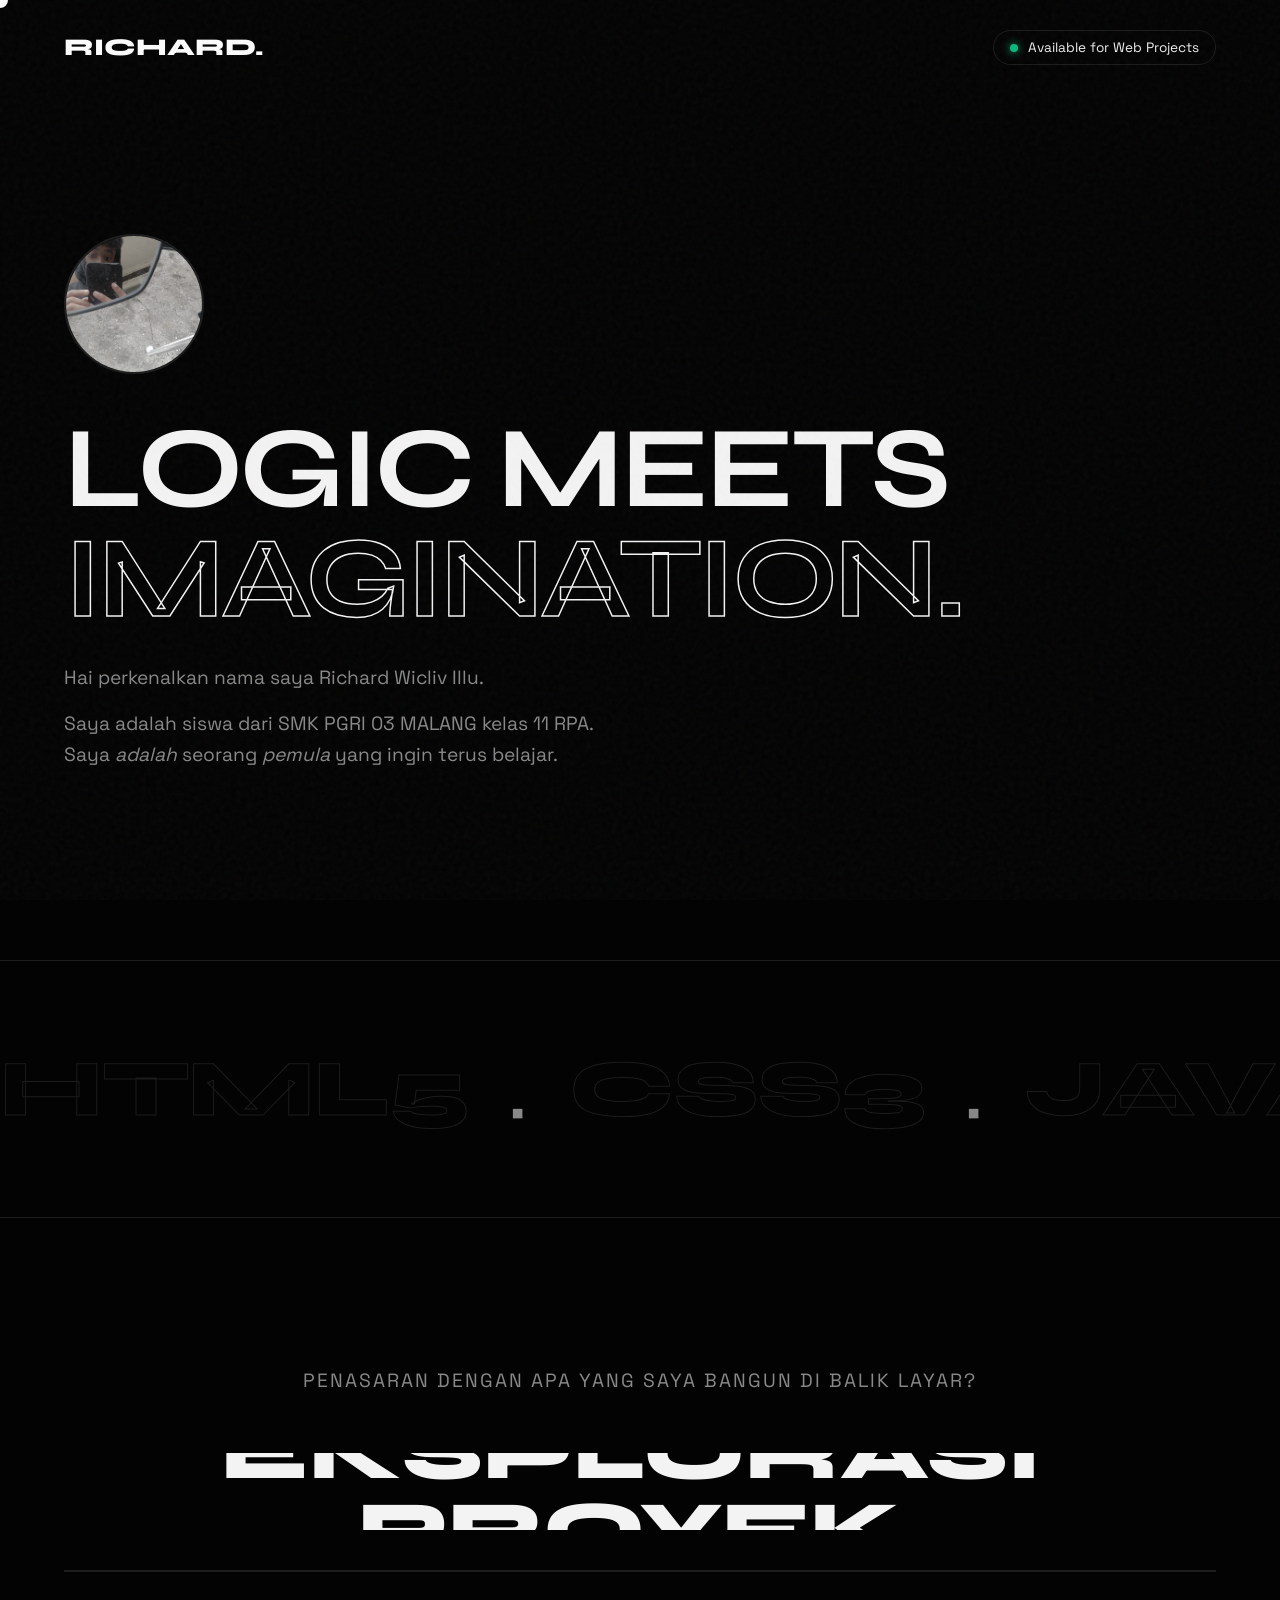
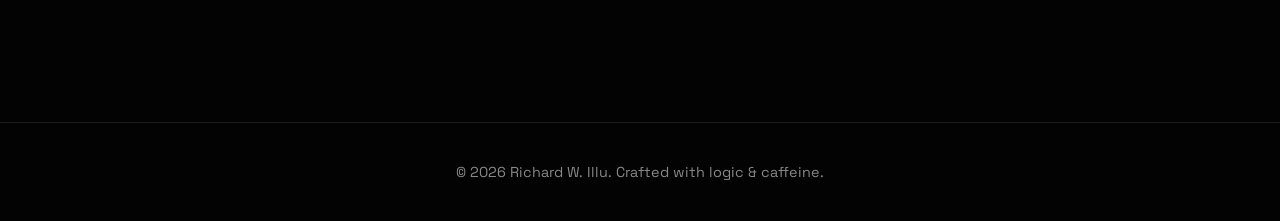
==== index.html @ 49ae00ad "first commit" ====
<!DOCTYPE html>
<html lang="id">
<head>
    <meta charset="UTF-8">
    <meta name="viewport" content="width=device-width, initial-scale=1.0">
    <title>Richard W. Illu | Creative Developer</title>
    
    <!-- Modern Fonts: Syne untuk Heading, Space Grotesk untuk Text UI -->
    <link rel="preconnect" href="https://fonts.googleapis.com">
    <link rel="preconnect" href="https://fonts.gstatic.com" crossorigin>
    <link href="https://fonts.googleapis.com/css2?family=Space+Grotesk:wght@400;500;600&family=Syne:wght@600;700;800&display=swap" rel="stylesheet">
    
    <!-- Phosphor Icons -->
    <script src="https://unpkg.com/@phosphor-icons/web"></script>
    
    <!-- GSAP for Insanely Smooth Animations -->
    <script src="https://cdnjs.cloudflare.com/ajax/libs/gsap/3.12.2/gsap.min.js"></script>
    <script src="https://cdnjs.cloudflare.com/ajax/libs/gsap/3.12.2/ScrollTrigger.min.js"></script>
    
    <link rel="stylesheet" href="style.css">
</head>
<body>
    
    <!-- Custom Blend Cursor -->
    <div class="cursor"></div>
    <div class="noise-overlay"></div>

    <nav class="navbar reveal-on-load">
        <a href="#" class="logo">RICHARD.</a>
        <div class="nav-status">
            <span class="status-dot"></span> Available for Web Projects
        </div>
    </nav>

    <!-- Hero Section -->
    <section class="hero">
        <div class="hero-wrapper">
            
            <!-- Tempat Foto Profil Interaktif -->
            <div class="profile-container reveal-on-load" data-speed="0.05">
                <div class="profile-glow"></div>
                <!-- GANTI LINK GAMBAR DI BAWAH INI DENGAN FOTO ASLIMU -->
                <img src="icatz.jpg" alt="Richard W. Illu" class="profile-img">
            </div>

            <h1 class="hero-title">
                <div class="line-wrap"><div class="line">LOGIC MEETS</div></div>
                <div class="line-wrap"><div class="line text-outline">IMAGINATION.</div></div>
            </h1>
            
            <div class="hero-bottom reveal-on-load">
                <div class="bio-text">
                    <p>Hai perkenalkan nama saya Richard Wicliv Illu.</p>
                    <p>Saya adalah siswa dari SMK PGRI 03 MALANG kelas 11 RPA.<br>Saya <i>adalah </i> seorang<i> pemula</i> yang ingin terus belajar.</p>
                </div>
            </div>
        </div>
    </section>

    <!-- Marquee Skills -->
    <div class="marquee-section reveal-up">
        <div class="marquee">
            <div class="marquee-inner">
                <span>HTML5</span><span class="dot">•</span>
                <span>CSS3</span><span class="dot">•</span>
                <span>JAVASCRIPT</span><span class="dot">•</span>
                <span>JAVA</span><span class="dot">•</span>
                <span>PHP</span><span class="dot">•</span>
                <span>LARAVEL</span><span class="dot">•</span>
                <span>MYSQL</span><span class="dot">•</span>
                <span>NODE.JS</span><span class="dot">•</span>
                
                <!-- Duplikasi Teks -->
                <span>HTML5</span><span class="dot">•</span>
                <span>CSS3</span><span class="dot">•</span>
                <span>JAVASCRIPT</span><span class="dot">•</span>
                <span>JAVA</span><span class="dot">•</span>
                <span>PHP</span><span class="dot">•</span>
                <span>LARAVEL</span><span class="dot">•</span>
                <span>MYSQL</span><span class="dot">•</span>
                <span>NODE.JS</span><span class="dot">•</span>
            </div>
        </div>
    </div>

    <!-- Giant Interactive GitHub CTA -->
    <section id="projects" class="github-cta-section reveal-up">
        <p class="cta-subtitle">Penasaran dengan apa yang saya bangun di balik layar?</p>
        
        <!-- Hover pada elemen ini akan memicu kursor besar dan gambar melayang -->
        <a href="https://github.com/richardillu942-del" target="_blank" class="giant-cta hover-reveal-trigger" data-img="https://placehold.co/800x500/111827/00f3ff?text=GitHub+Repository">
            <div class="cta-text-wrap">
                <span class="cta-text main-text">EKSPLORASI PROYEK</span>
                <span class="cta-text hover-text">BUKA GITHUB SAYA</span>
            </div>
            <i class="ph ph-arrow-up-right cta-icon"></i>
        </a>
    </section>

    <!-- Floating Image Element -->
    <div class="hover-image-reveal">
        <img src="" alt="Project Preview">
    </div>

    <footer>
        <div class="footer-content">
            <p>&copy; 2026 Richard W. Illu. Crafted with logic & caffeine.</p>
        </div>
    </footer>

    <script src="script.js"></script>
</body>
</html>
---- style.css ----
:root {
    --bg-dark: #030303;
    --text-main: #f3f3f3;
    --text-muted: #888888;
    --border-color: rgba(255, 255, 255, 0.1);
    --accent: #00f3ff;
    
    --font-heading: 'Syne', sans-serif;
    --font-ui: 'Space Grotesk', sans-serif;
}

* { margin: 0; padding: 0; box-sizing: border-box; }

body {
    background-color: var(--bg-dark);
    color: var(--text-main);
    font-family: var(--font-ui);
    overflow-x: hidden;
    cursor: none; 
}

.noise-overlay {
    position: fixed; top: 0; left: 0; width: 100vw; height: 100vh;
    pointer-events: none; z-index: 9998; opacity: 0.04;
    background-image: url("data:image/svg+xml,%3Csvg viewBox='0 0 200 200' xmlns='http://www.w3.org/2000/svg'%3E%3Cfilter id='noiseFilter'%3E%3CfeTurbulence type='fractalNoise' baseFrequency='0.85' numOctaves='3' stitchTiles='stitch'/%3E%3C/filter%3E%3Crect width='100%25' height='100%25' filter='url(%23noiseFilter)'/%3E%3C/svg%3E");
}

.cursor {
    position: fixed; top: 0; left: 0; width: 16px; height: 16px;
    background-color: white; border-radius: 50%; pointer-events: none;
    z-index: 9999; mix-blend-mode: difference;
    transform: translate(-50%, -50%);
    transition: width 0.4s cubic-bezier(0.16, 1, 0.3, 1), height 0.4s cubic-bezier(0.16, 1, 0.3, 1);
}

.cursor.hover-active { width: 80px; height: 80px; background-color: rgba(255, 255, 255, 1); }

.navbar {
    position: fixed; top: 0; width: 100%; display: flex; justify-content: space-between; align-items: center;
    padding: 30px 5%; z-index: 100; mix-blend-mode: difference;
}

.logo { font-family: var(--font-heading); font-size: 1.5rem; font-weight: 800; text-decoration: none; color: white; }

.nav-status {
    display: flex; align-items: center; gap: 10px; font-size: 0.85rem;
    padding: 8px 16px; border: 1px solid var(--border-color); border-radius: 50px;
}
.status-dot { width: 8px; height: 8px; background-color: #10b981; border-radius: 50%; box-shadow: 0 0 10px #10b981; animation: blink 2s infinite; }
@keyframes blink { 0%, 100% { opacity: 1; } 50% { opacity: 0.4; } }

.hero { min-height: 100vh; display: flex; flex-direction: column; justify-content: center; padding: 120px 5% 0; position: relative; }

.profile-container {
    width: 140px; height: 140px; margin-bottom: 40px; border-radius: 50%; position: relative;
    will-change: transform;
}

.profile-img { width: 100%; height: 100%; object-fit: cover; border-radius: 50%; position: relative; z-index: 2; border: 2px solid var(--border-color); filter: grayscale(50%); transition: filter 0.5s ease; }
.profile-container:hover .profile-img { filter: grayscale(0%); }

.profile-glow {
    position: absolute; top: 50%; left: 50%; width: 100%; height: 100%;
    transform: translate(-50%, -50%); background: radial-gradient(circle, rgba(0, 243, 255, 0.4) 0%, transparent 70%);
    z-index: 1; filter: blur(20px); opacity: 0; transition: opacity 0.5s ease;
}
.profile-container:hover .profile-glow { opacity: 1; }

.line-wrap { overflow: hidden; }
.hero-title { font-family: var(--font-heading); font-size: clamp(3.5rem, 9vw, 9rem); line-height: 0.95; letter-spacing: -0.03em; margin-bottom: 30px; }
.text-outline { color: transparent; -webkit-text-stroke: 1.5px var(--text-main); }

.hero-bottom { display: flex; color: var(--text-muted); font-size: 1.2rem; max-width: 700px; line-height: 1.6; }
.bio-text p { margin-bottom: 15px; }

.marquee-section { padding: 80px 0; border-top: 1px solid var(--border-color); border-bottom: 1px solid var(--border-color); margin-top: 60px; }
.marquee { width: 100vw; overflow: hidden; white-space: nowrap; }
.marquee-inner { display: inline-block; animation: marquee-scroll 25s linear infinite; }
.marquee-inner span { font-family: var(--font-heading); font-size: 5rem; font-weight: 800; color: transparent; -webkit-text-stroke: 1px var(--border-color); transition: 0.3s; }
.marquee-inner .dot { -webkit-text-stroke: 0; color: var(--text-muted); margin: 0 40px; font-size: 2rem; vertical-align: middle; }
.marquee-inner span:hover { color: var(--accent); -webkit-text-stroke: 1px var(--accent); }

@keyframes marquee-scroll { 0% { transform: translateX(0); } 100% { transform: translateX(-50%); } }
.github-cta-section { padding: 150px 5%; display: flex; flex-direction: column; align-items: center; justify-content: center; text-align: center; }
.cta-subtitle { font-family: var(--font-ui); color: var(--text-muted); font-size: 1.2rem; margin-bottom: 20px; text-transform: uppercase; letter-spacing: 2px; }

.giant-cta {
    display: flex; align-items: center; justify-content: center; gap: 20px;
    text-decoration: none; color: var(--text-main); width: 100%; border-bottom: 2px solid var(--border-color);
    padding: 40px 0; transition: border-color 0.4s; overflow: hidden;
}

.cta-text-wrap { position: relative; height: clamp(3rem, 6vw, 6rem); overflow: hidden; display: flex; align-items: center; }
.cta-text { font-family: var(--font-heading); font-size: clamp(3rem, 6vw, 6rem); font-weight: 800; line-height: 1; transition: transform 0.6s cubic-bezier(0.16, 1, 0.3, 1); }

.hover-text { position: absolute; left: 0; top: 100%; color: var(--accent); }

.giant-cta:hover { border-color: var(--accent); }
.giant-cta:hover .main-text { transform: translateY(-100%); }
.giant-cta:hover .hover-text { transform: translateY(-100%); }

.cta-icon { font-size: clamp(3rem, 6vw, 6rem); transition: transform 0.6s cubic-bezier(0.16, 1, 0.3, 1), color 0.4s; }
.giant-cta:hover .cta-icon { transform: rotate(45deg); color: var(--accent); }

.hover-image-reveal {
    position: fixed; top: 0; left: 0; width: 450px; height: 300px; pointer-events: none;
    z-index: 10; opacity: 0; transform: translate(-50%, -50%) scale(0.5) rotate(-5deg);
    border-radius: 16px; overflow: hidden; will-change: transform, opacity;
}
.hover-image-reveal img { width: 100%; height: 100%; object-fit: cover; }

footer { padding: 40px 5%; text-align: center; border-top: 1px solid var(--border-color); font-size: 0.9rem; color: var(--text-muted); }

@media (max-width: 768px) {
    .hero-title { font-size: 3rem; }
    .giant-cta { flex-direction: column; gap: 10px; }
    .cursor, .hover-image-reveal, .noise-overlay { display: none; }
    body { cursor: auto; }
}
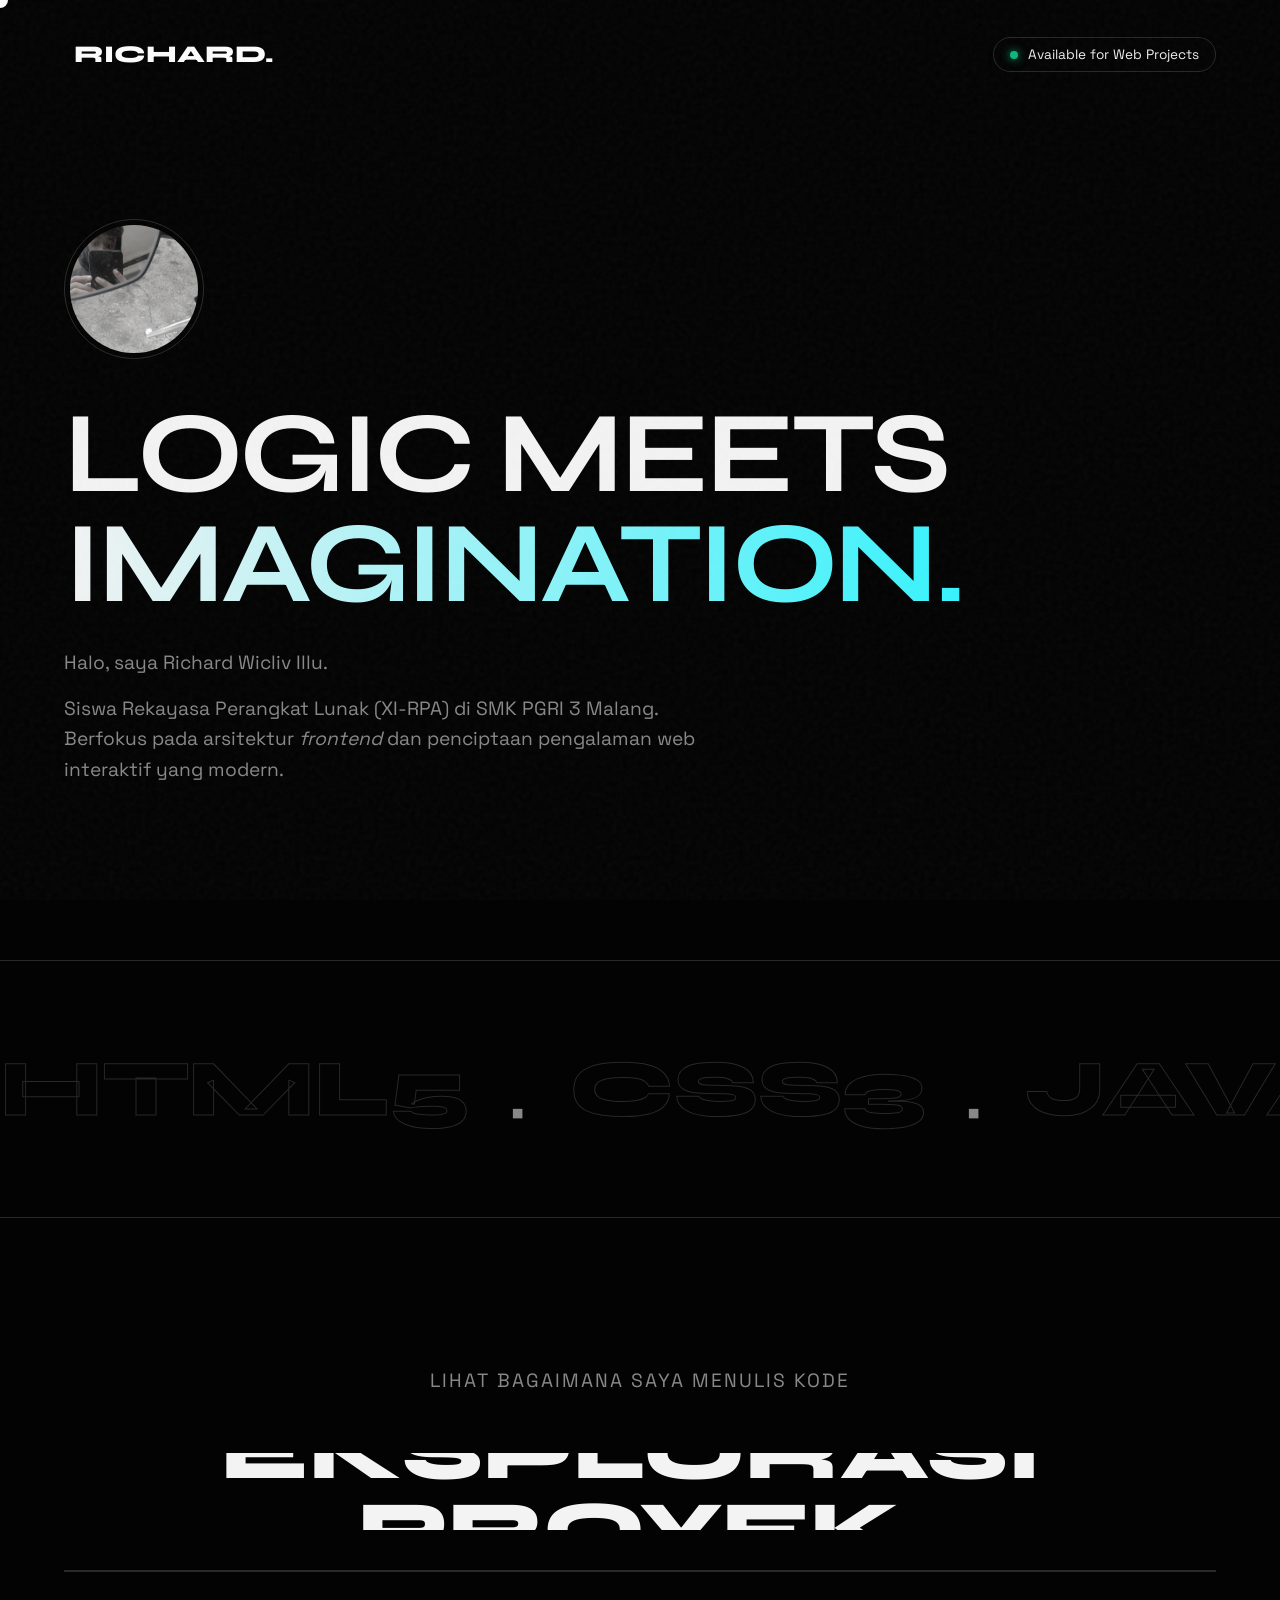
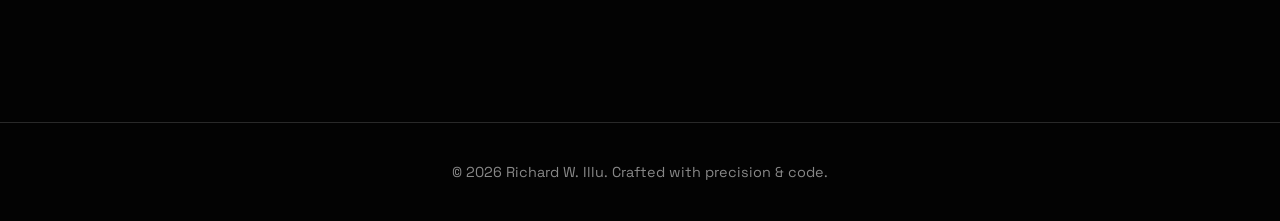
==== commit eadd36bf: "Update" ====
--- a/index.html
+++ b/index.html
@@ -3,17 +3,13 @@
 <head>
     <meta charset="UTF-8">
     <meta name="viewport" content="width=device-width, initial-scale=1.0">
-    <title>Richard W. Illu | Creative Developer</title>
+    <title>Richard W. Illu | Creative Frontend Developer</title>
     
-    <!-- Modern Fonts: Syne untuk Heading, Space Grotesk untuk Text UI -->
     <link rel="preconnect" href="https://fonts.googleapis.com">
     <link rel="preconnect" href="https://fonts.gstatic.com" crossorigin>
     <link href="https://fonts.googleapis.com/css2?family=Space+Grotesk:wght@400;500;600&family=Syne:wght@600;700;800&display=swap" rel="stylesheet">
     
-    <!-- Phosphor Icons -->
     <script src="https://unpkg.com/@phosphor-icons/web"></script>
-    
-    <!-- GSAP for Insanely Smooth Animations -->
     <script src="https://cdnjs.cloudflare.com/ajax/libs/gsap/3.12.2/gsap.min.js"></script>
     <script src="https://cdnjs.cloudflare.com/ajax/libs/gsap/3.12.2/ScrollTrigger.min.js"></script>
     
@@ -21,43 +17,38 @@
 </head>
 <body>
     
-    <!-- Custom Blend Cursor -->
     <div class="cursor"></div>
     <div class="noise-overlay"></div>
 
     <nav class="navbar reveal-on-load">
-        <a href="#" class="logo">RICHARD.</a>
-        <div class="nav-status">
+        <a href="#" class="logo magnetic">RICHARD.</a>
+        <div class="nav-status magnetic">
             <span class="status-dot"></span> Available for Web Projects
         </div>
     </nav>
 
-    <!-- Hero Section -->
     <section class="hero">
         <div class="hero-wrapper">
             
-            <!-- Tempat Foto Profil Interaktif -->
             <div class="profile-container reveal-on-load" data-speed="0.05">
                 <div class="profile-glow"></div>
-                <!-- GANTI LINK GAMBAR DI BAWAH INI DENGAN FOTO ASLIMU -->
                 <img src="icatz.jpg" alt="Richard W. Illu" class="profile-img">
             </div>
 
             <h1 class="hero-title">
                 <div class="line-wrap"><div class="line">LOGIC MEETS</div></div>
-                <div class="line-wrap"><div class="line text-outline">IMAGINATION.</div></div>
+                <div class="line-wrap"><div class="line text-gradient">IMAGINATION.</div></div>
             </h1>
             
             <div class="hero-bottom reveal-on-load">
                 <div class="bio-text">
-                    <p>Hai perkenalkan nama saya Richard Wicliv Illu.</p>
-                    <p>Saya adalah siswa dari SMK PGRI 03 MALANG kelas 11 RPA.<br>Saya <i>adalah </i> seorang<i> pemula</i> yang ingin terus belajar.</p>
+                    <p>Halo, saya Richard Wicliv Illu.</p>
+                    <p>Siswa Rekayasa Perangkat Lunak (XI-RPA) di SMK PGRI 3 Malang.<br>Berfokus pada arsitektur <i>frontend</i> dan penciptaan pengalaman web interaktif yang modern.</p>
                 </div>
             </div>
         </div>
     </section>
 
-    <!-- Marquee Skills -->
     <div class="marquee-section reveal-up">
         <div class="marquee">
             <div class="marquee-inner">
@@ -67,27 +58,22 @@
                 <span>JAVA</span><span class="dot">•</span>
                 <span>PHP</span><span class="dot">•</span>
                 <span>LARAVEL</span><span class="dot">•</span>
-                <span>MYSQL</span><span class="dot">•</span>
-                <span>NODE.JS</span><span class="dot">•</span>
+                <span>GSAP</span><span class="dot">•</span>
                 
-                <!-- Duplikasi Teks -->
                 <span>HTML5</span><span class="dot">•</span>
                 <span>CSS3</span><span class="dot">•</span>
                 <span>JAVASCRIPT</span><span class="dot">•</span>
                 <span>JAVA</span><span class="dot">•</span>
                 <span>PHP</span><span class="dot">•</span>
                 <span>LARAVEL</span><span class="dot">•</span>
-                <span>MYSQL</span><span class="dot">•</span>
-                <span>NODE.JS</span><span class="dot">•</span>
+                <span>GSAP</span><span class="dot">•</span>
             </div>
         </div>
     </div>
 
-    <!-- Giant Interactive GitHub CTA -->
     <section id="projects" class="github-cta-section reveal-up">
-        <p class="cta-subtitle">Penasaran dengan apa yang saya bangun di balik layar?</p>
+        <p class="cta-subtitle">Lihat bagaimana saya menulis kode</p>
         
-        <!-- Hover pada elemen ini akan memicu kursor besar dan gambar melayang -->
         <a href="https://github.com/richardillu942-del" target="_blank" class="giant-cta hover-reveal-trigger" data-img="https://placehold.co/800x500/111827/00f3ff?text=GitHub+Repository">
             <div class="cta-text-wrap">
                 <span class="cta-text main-text">EKSPLORASI PROYEK</span>
@@ -97,14 +83,13 @@
         </a>
     </section>
 
-    <!-- Floating Image Element -->
     <div class="hover-image-reveal">
         <img src="" alt="Project Preview">
     </div>
 
     <footer>
         <div class="footer-content">
-            <p>&copy; 2026 Richard W. Illu. Crafted with logic & caffeine.</p>
+            <p>&copy; 2026 Richard W. Illu. Crafted with precision & code.</p>
         </div>
     </footer>
 
--- a/style.css
+++ b/style.css
@@ -2,9 +2,8 @@
     --bg-dark: #030303;
     --text-main: #f3f3f3;
     --text-muted: #888888;
-    --border-color: rgba(255, 255, 255, 0.1);
+    --border-color: rgba(255, 255, 255, 0.15);
     --accent: #00f3ff;
-    
     --font-heading: 'Syne', sans-serif;
     --font-ui: 'Space Grotesk', sans-serif;
 }
@@ -40,7 +39,8 @@
     padding: 30px 5%; z-index: 100; mix-blend-mode: difference;
 }
 
-.logo { font-family: var(--font-heading); font-size: 1.5rem; font-weight: 800; text-decoration: none; color: white; }
+.logo { font-family: var(--font-heading); font-size: 1.5rem; font-weight: 800; text-decoration: none; color: white; display: inline-block;}
+.magnetic { display: inline-block; padding: 10px; }
 
 .nav-status {
     display: flex; align-items: center; gap: 10px; font-size: 0.85rem;
@@ -53,22 +53,25 @@
 
 .profile-container {
     width: 140px; height: 140px; margin-bottom: 40px; border-radius: 50%; position: relative;
-    will-change: transform;
+    will-change: transform; border: 1px solid var(--border-color); padding: 5px;
 }
 
-.profile-img { width: 100%; height: 100%; object-fit: cover; border-radius: 50%; position: relative; z-index: 2; border: 2px solid var(--border-color); filter: grayscale(50%); transition: filter 0.5s ease; }
+.profile-img { width: 100%; height: 100%; object-fit: cover; border-radius: 50%; position: relative; z-index: 2; filter: grayscale(80%); transition: filter 0.5s ease; }
 .profile-container:hover .profile-img { filter: grayscale(0%); }
 
 .profile-glow {
     position: absolute; top: 50%; left: 50%; width: 100%; height: 100%;
     transform: translate(-50%, -50%); background: radial-gradient(circle, rgba(0, 243, 255, 0.4) 0%, transparent 70%);
-    z-index: 1; filter: blur(20px); opacity: 0; transition: opacity 0.5s ease;
+    z-index: 1; filter: blur(25px); opacity: 0; transition: opacity 0.5s ease;
 }
 .profile-container:hover .profile-glow { opacity: 1; }
 
 .line-wrap { overflow: hidden; }
 .hero-title { font-family: var(--font-heading); font-size: clamp(3.5rem, 9vw, 9rem); line-height: 0.95; letter-spacing: -0.03em; margin-bottom: 30px; }
-.text-outline { color: transparent; -webkit-text-stroke: 1.5px var(--text-main); }
+.text-gradient { 
+    background: linear-gradient(90deg, var(--text-main) 0%, var(--accent) 100%);
+    -webkit-background-clip: text; -webkit-text-fill-color: transparent;
+}
 
 .hero-bottom { display: flex; color: var(--text-muted); font-size: 1.2rem; max-width: 700px; line-height: 1.6; }
 .bio-text p { margin-bottom: 15px; }
@@ -78,9 +81,10 @@
 .marquee-inner { display: inline-block; animation: marquee-scroll 25s linear infinite; }
 .marquee-inner span { font-family: var(--font-heading); font-size: 5rem; font-weight: 800; color: transparent; -webkit-text-stroke: 1px var(--border-color); transition: 0.3s; }
 .marquee-inner .dot { -webkit-text-stroke: 0; color: var(--text-muted); margin: 0 40px; font-size: 2rem; vertical-align: middle; }
-.marquee-inner span:hover { color: var(--accent); -webkit-text-stroke: 1px var(--accent); }
+.marquee-inner span:hover { color: var(--accent); -webkit-text-stroke: 1px var(--accent); text-shadow: 0 0 20px rgba(0,243,255,0.4); }
 
 @keyframes marquee-scroll { 0% { transform: translateX(0); } 100% { transform: translateX(-50%); } }
+
 .github-cta-section { padding: 150px 5%; display: flex; flex-direction: column; align-items: center; justify-content: center; text-align: center; }
 .cta-subtitle { font-family: var(--font-ui); color: var(--text-muted); font-size: 1.2rem; margin-bottom: 20px; text-transform: uppercase; letter-spacing: 2px; }
 
@@ -94,7 +98,6 @@
 .cta-text { font-family: var(--font-heading); font-size: clamp(3rem, 6vw, 6rem); font-weight: 800; line-height: 1; transition: transform 0.6s cubic-bezier(0.16, 1, 0.3, 1); }
 
 .hover-text { position: absolute; left: 0; top: 100%; color: var(--accent); }
-
 .giant-cta:hover { border-color: var(--accent); }
 .giant-cta:hover .main-text { transform: translateY(-100%); }
 .giant-cta:hover .hover-text { transform: translateY(-100%); }
@@ -106,6 +109,7 @@
     position: fixed; top: 0; left: 0; width: 450px; height: 300px; pointer-events: none;
     z-index: 10; opacity: 0; transform: translate(-50%, -50%) scale(0.5) rotate(-5deg);
     border-radius: 16px; overflow: hidden; will-change: transform, opacity;
+    border: 1px solid rgba(255,255,255,0.2); box-shadow: 0 20px 40px rgba(0,0,0,0.5);
 }
 .hover-image-reveal img { width: 100%; height: 100%; object-fit: cover; }
 
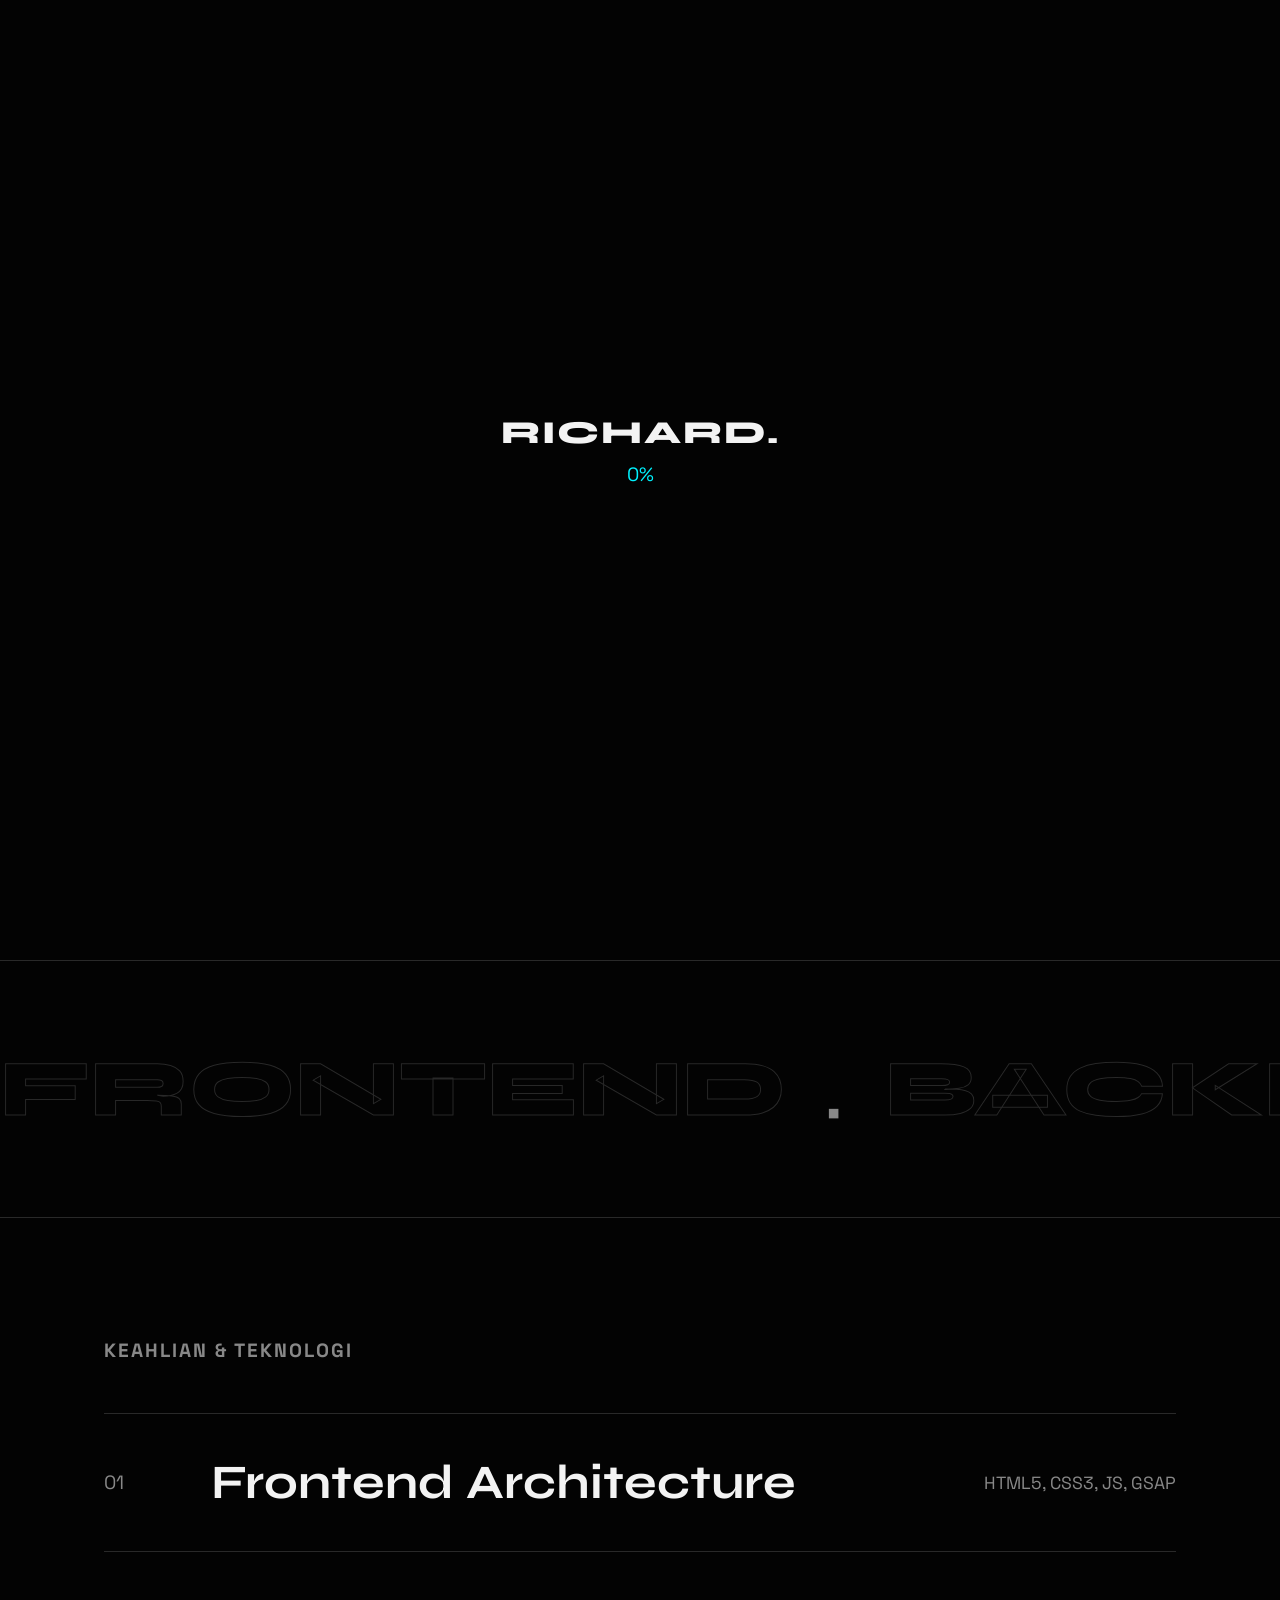
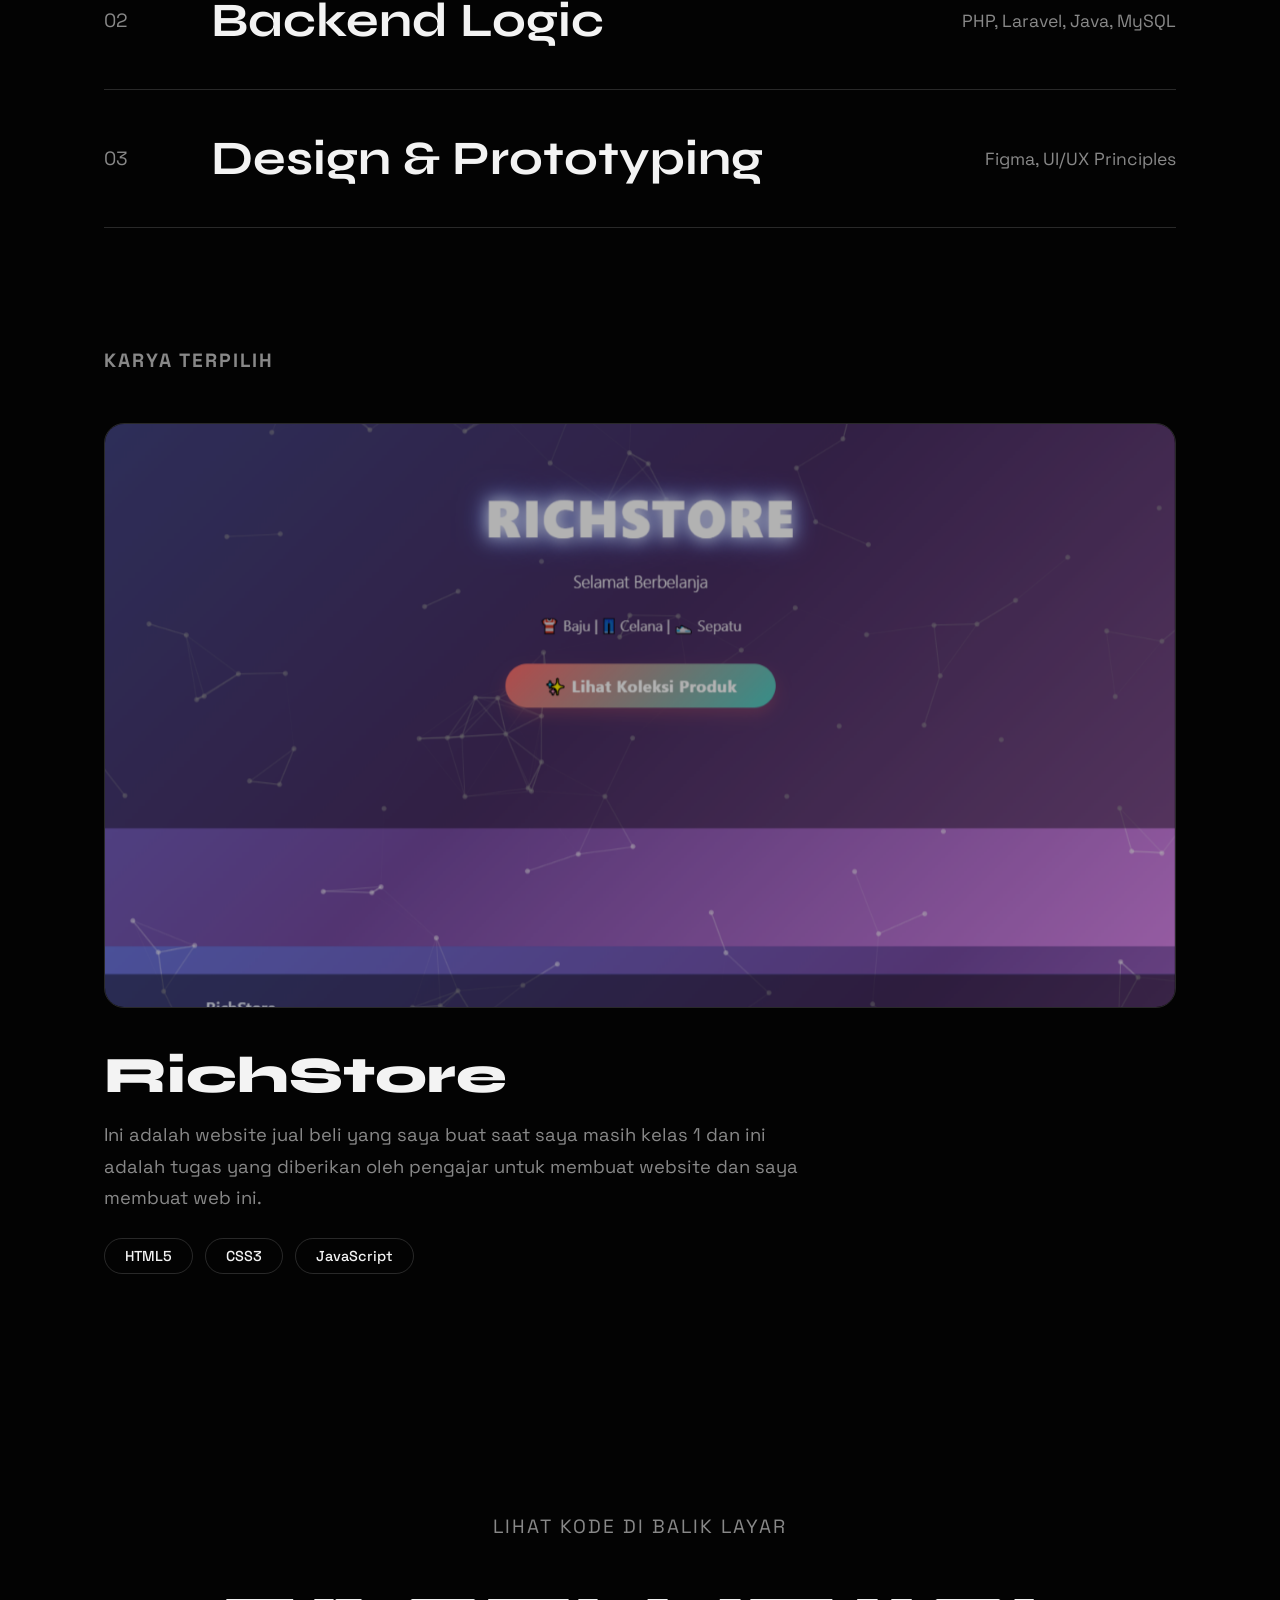
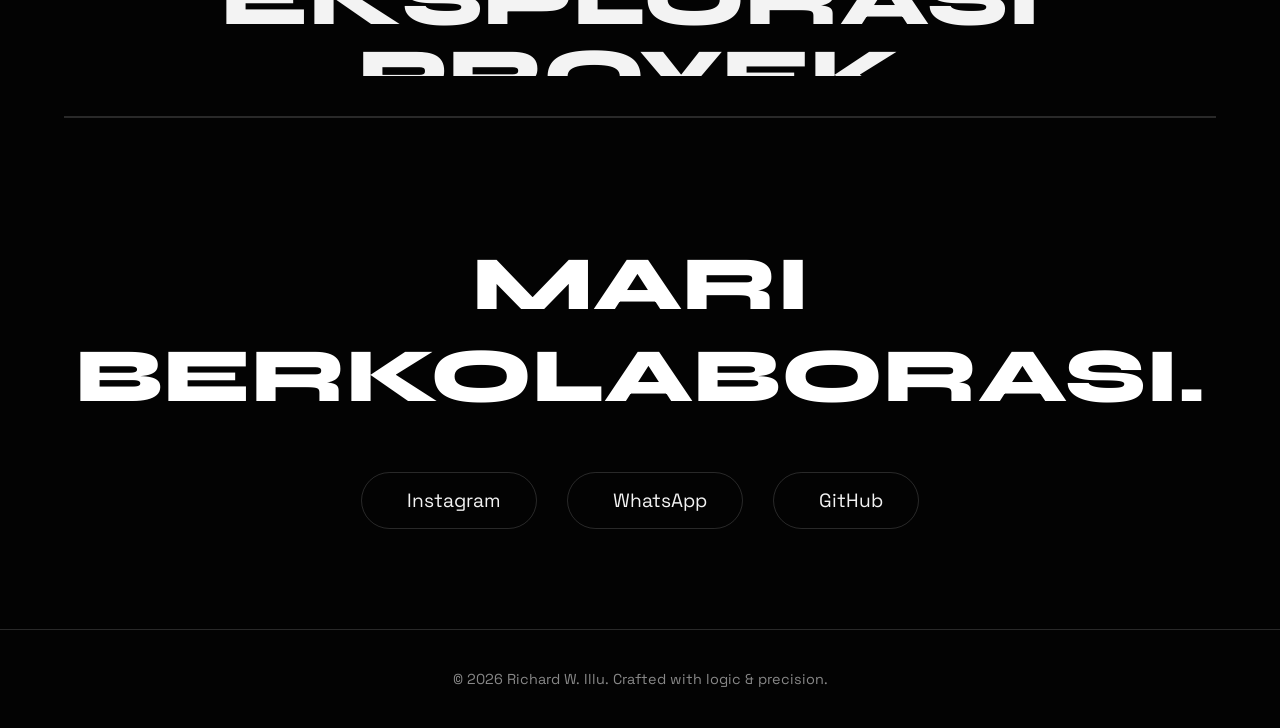
==== commit 636e92de: "Updating" ====
--- a/index.html
+++ b/index.html
@@ -12,12 +12,25 @@
     <script src="https://unpkg.com/@phosphor-icons/web"></script>
     <script src="https://cdnjs.cloudflare.com/ajax/libs/gsap/3.12.2/gsap.min.js"></script>
     <script src="https://cdnjs.cloudflare.com/ajax/libs/gsap/3.12.2/ScrollTrigger.min.js"></script>
+    <script src="https://unpkg.com/@studio-freight/lenis@1.0.34/dist/lenis.min.js"></script>
     
     <link rel="stylesheet" href="style.css">
 </head>
 <body>
     
-    <div class="cursor"></div>
+    <div class="preloader">
+        <div class="loader-content">
+            <span class="loader-text">RICHARD.</span>
+            <span class="loader-percentage">0%</span>
+        </div>
+    </div>
+
+    <!-- Scroll Progress Bar -->
+    <div class="scroll-progress"></div>
+
+    <!-- Custom Cursor with Text Capability -->
+    <div class="cursor"><span class="cursor-text"></span></div>
+    
     <div class="noise-overlay"></div>
 
     <nav class="navbar reveal-on-load">
@@ -27,9 +40,9 @@
         </div>
     </nav>
 
+    <!-- Hero Section -->
     <section class="hero">
         <div class="hero-wrapper">
-            
             <div class="profile-container reveal-on-load" data-speed="0.05">
                 <div class="profile-glow"></div>
                 <img src="icatz.jpg" alt="Richard W. Illu" class="profile-img">
@@ -46,34 +59,72 @@
                     <p>Siswa Rekayasa Perangkat Lunak (XI-RPA) di SMK PGRI 3 Malang.<br>Berfokus pada arsitektur <i>frontend</i> dan penciptaan pengalaman web interaktif yang modern.</p>
                 </div>
             </div>
+            
+            <div class="scroll-indicator reveal-on-load">
+                <div class="mouse"></div>
+                <span>Scroll Down</span>
+            </div>
         </div>
     </section>
 
     <div class="marquee-section reveal-up">
         <div class="marquee">
             <div class="marquee-inner">
-                <span>HTML5</span><span class="dot">•</span>
-                <span>CSS3</span><span class="dot">•</span>
-                <span>JAVASCRIPT</span><span class="dot">•</span>
-                <span>JAVA</span><span class="dot">•</span>
-                <span>PHP</span><span class="dot">•</span>
-                <span>LARAVEL</span><span class="dot">•</span>
-                <span>GSAP</span><span class="dot">•</span>
-                
-                <span>HTML5</span><span class="dot">•</span>
-                <span>CSS3</span><span class="dot">•</span>
-                <span>JAVASCRIPT</span><span class="dot">•</span>
-                <span>JAVA</span><span class="dot">•</span>
-                <span>PHP</span><span class="dot">•</span>
-                <span>LARAVEL</span><span class="dot">•</span>
-                <span>GSAP</span><span class="dot">•</span>
+                <span>FRONTEND</span><span class="dot">•</span>
+                <span>BACKEND</span><span class="dot">•</span>
+                <span>UI/UX</span><span class="dot">•</span>
+                <span>ANIMATION</span><span class="dot">•</span>
+                <span>FRONTEND</span><span class="dot">•</span>
+                <span>BACKEND</span><span class="dot">•</span>
+                <span>UI/UX</span><span class="dot">•</span>
+                <span>ANIMATION</span><span class="dot">•</span>
             </div>
         </div>
     </div>
 
+    <section class="skills-section reveal-up">
+        <h2 class="section-label">KEAHLIAN & TEKNOLOGI</h2>
+        <div class="skills-list">
+            <div class="skill-item">
+                <span class="skill-number">01</span>
+                <h3 class="skill-name">Frontend Architecture</h3>
+                <span class="skill-tech">HTML5, CSS3, JS, GSAP</span>
+            </div>
+            <div class="skill-item">
+                <span class="skill-number">02</span>
+                <h3 class="skill-name">Backend Logic</h3>
+                <span class="skill-tech">PHP, Laravel, Java, MySQL</span>
+            </div>
+            <div class="skill-item">
+                <span class="skill-number">03</span>
+                <h3 class="skill-name">Design & Prototyping</h3>
+                <span class="skill-tech">Figma, UI/UX Principles</span>
+            </div>
+        </div>
+    </section>
+
+    <section class="project-section reveal-up">
+        <h2 class="section-label">KARYA TERPILIH</h2>
+        
+        <div class="project-card">
+            <a href="#" target="_blank" class="project-image-container" data-cursor-text="VIEW">
+                <img src="Screenshot 2026-08-22 090315.png" alt="RichStore" class="project-img parallax-img">
+            </a>
+            
+            <div class="project-info">
+                <h3 class="project-title">RichStore</h3>
+                <p class="project-desc">Ini adalah website jual beli yang saya buat saat saya masih kelas 1 dan ini adalah tugas yang diberikan oleh pengajar untuk membuat website dan saya membuat web ini.</p>
+                <div class="project-tags">
+                    <span>HTML5</span>
+                    <span>CSS3</span>
+                    <span>JavaScript</span>
+                </div>
+            </div>
+        </div>
+    </section>
+
     <section id="projects" class="github-cta-section reveal-up">
-        <p class="cta-subtitle">Lihat bagaimana saya menulis kode</p>
-        
+        <p class="cta-subtitle">Lihat kode di balik layar</p>
         <a href="https://github.com/richardillu942-del" target="_blank" class="giant-cta hover-reveal-trigger" data-img="https://placehold.co/800x500/111827/00f3ff?text=GitHub+Repository">
             <div class="cta-text-wrap">
                 <span class="cta-text main-text">EKSPLORASI PROYEK</span>
@@ -83,13 +134,29 @@
         </a>
     </section>
 
+    <!-- Contact & Social Media Section -->
+    <section class="contact-section reveal-up">
+        <h2 class="contact-title">MARI BERKOLABORASI.</h2>
+        <div class="social-links">
+            <a href="https://instagram.com/richardd_cz" target="_blank" class="social-btn magnetic">
+                <i class="ph ph-instagram-logo"></i> Instagram
+            </a>
+            <a href="https://wa.me/6281317977951" target="_blank" class="social-btn magnetic">
+                <i class="ph ph-whatsapp-logo"></i> WhatsApp
+            </a>
+            <a href="https://github.com/richardillu942-del" target="_blank" class="social-btn magnetic">
+                <i class="ph ph-github-logo"></i> GitHub
+            </a>
+        </div>
+    </section>
+
     <div class="hover-image-reveal">
         <img src="" alt="Project Preview">
     </div>
 
     <footer>
         <div class="footer-content">
-            <p>&copy; 2026 Richard W. Illu. Crafted with precision & code.</p>
+            <p>&copy; 2026 Richard W. Illu. Crafted with logic & precision.</p>
         </div>
     </footer>
 
--- a/style.css
+++ b/style.css
@@ -10,71 +10,51 @@
 
 * { margin: 0; padding: 0; box-sizing: border-box; }
 
-body {
-    background-color: var(--bg-dark);
-    color: var(--text-main);
-    font-family: var(--font-ui);
-    overflow-x: hidden;
-    cursor: none; 
-}
+body { background-color: var(--bg-dark); color: var(--text-main); font-family: var(--font-ui); overflow-x: hidden; cursor: none; }
 
-.noise-overlay {
-    position: fixed; top: 0; left: 0; width: 100vw; height: 100vh;
-    pointer-events: none; z-index: 9998; opacity: 0.04;
-    background-image: url("data:image/svg+xml,%3Csvg viewBox='0 0 200 200' xmlns='http://www.w3.org/2000/svg'%3E%3Cfilter id='noiseFilter'%3E%3CfeTurbulence type='fractalNoise' baseFrequency='0.85' numOctaves='3' stitchTiles='stitch'/%3E%3C/filter%3E%3Crect width='100%25' height='100%25' filter='url(%23noiseFilter)'/%3E%3C/svg%3E");
-}
 
-.cursor {
-    position: fixed; top: 0; left: 0; width: 16px; height: 16px;
-    background-color: white; border-radius: 50%; pointer-events: none;
-    z-index: 9999; mix-blend-mode: difference;
-    transform: translate(-50%, -50%);
-    transition: width 0.4s cubic-bezier(0.16, 1, 0.3, 1), height 0.4s cubic-bezier(0.16, 1, 0.3, 1);
-}
 
+.preloader { position: fixed; top: 0; left: 0; width: 100vw; height: 100vh; background: var(--bg-dark); z-index: 99999; display: flex; justify-content: center; align-items: center; }
+.loader-content { display: flex; flex-direction: column; align-items: center; gap: 10px; }
+.loader-text { font-family: var(--font-heading); font-size: 2rem; font-weight: 800; letter-spacing: 2px; }
+.loader-percentage { font-family: var(--font-ui); font-size: 1.2rem; color: var(--accent); }
+
+
+.scroll-progress { position: fixed; top: 0; left: 0; width: 0%; height: 3px; background: linear-gradient(90deg, transparent, var(--accent)); z-index: 9999; }
+
+
+.noise-overlay { position: fixed; top: 0; left: 0; width: 100vw; height: 100vh; pointer-events: none; z-index: 9998; opacity: 0.04; background-image: url("data:image/svg+xml,%3Csvg viewBox='0 0 200 200' xmlns='http://www.w3.org/2000/svg'%3E%3Cfilter id='noiseFilter'%3E%3CfeTurbulence type='fractalNoise' baseFrequency='0.85' numOctaves='3' stitchTiles='stitch'/%3E%3C/filter%3E%3Crect width='100%25' height='100%25' filter='url(%23noiseFilter)'/%3E%3C/svg%3E"); }
+
+.cursor { position: fixed; top: 0; left: 0; width: 16px; height: 16px; background-color: white; border-radius: 50%; pointer-events: none; z-index: 9999; mix-blend-mode: difference; transform: translate(-50%, -50%); transition: width 0.4s cubic-bezier(0.16, 1, 0.3, 1), height 0.4s cubic-bezier(0.16, 1, 0.3, 1), background-color 0.4s; display: flex; justify-content: center; align-items: center; }
 .cursor.hover-active { width: 80px; height: 80px; background-color: rgba(255, 255, 255, 1); }
+.cursor.view-active { width: 100px; height: 100px; background-color: var(--accent); mix-blend-mode: normal; border: none; }
+.cursor-text { font-family: var(--font-ui); font-size: 0.85rem; font-weight: 800; color: var(--bg-dark); letter-spacing: 2px; opacity: 0; transition: opacity 0.3s; position: absolute; }
+.cursor.view-active .cursor-text { opacity: 1; }
 
-.navbar {
-    position: fixed; top: 0; width: 100%; display: flex; justify-content: space-between; align-items: center;
-    padding: 30px 5%; z-index: 100; mix-blend-mode: difference;
-}
-
+.navbar { position: fixed; top: 0; width: 100%; display: flex; justify-content: space-between; align-items: center; padding: 30px 5%; z-index: 100; mix-blend-mode: difference; }
 .logo { font-family: var(--font-heading); font-size: 1.5rem; font-weight: 800; text-decoration: none; color: white; display: inline-block;}
 .magnetic { display: inline-block; padding: 10px; }
-
-.nav-status {
-    display: flex; align-items: center; gap: 10px; font-size: 0.85rem;
-    padding: 8px 16px; border: 1px solid var(--border-color); border-radius: 50px;
-}
+.nav-status { display: flex; align-items: center; gap: 10px; font-size: 0.85rem; padding: 8px 16px; border: 1px solid var(--border-color); border-radius: 50px; }
 .status-dot { width: 8px; height: 8px; background-color: #10b981; border-radius: 50%; box-shadow: 0 0 10px #10b981; animation: blink 2s infinite; }
 @keyframes blink { 0%, 100% { opacity: 1; } 50% { opacity: 0.4; } }
 
+
 .hero { min-height: 100vh; display: flex; flex-direction: column; justify-content: center; padding: 120px 5% 0; position: relative; }
-
-.profile-container {
-    width: 140px; height: 140px; margin-bottom: 40px; border-radius: 50%; position: relative;
-    will-change: transform; border: 1px solid var(--border-color); padding: 5px;
-}
-
+.profile-container { width: 140px; height: 140px; margin-bottom: 40px; border-radius: 50%; position: relative; will-change: transform; border: 1px solid var(--border-color); padding: 5px; }
 .profile-img { width: 100%; height: 100%; object-fit: cover; border-radius: 50%; position: relative; z-index: 2; filter: grayscale(80%); transition: filter 0.5s ease; }
 .profile-container:hover .profile-img { filter: grayscale(0%); }
-
-.profile-glow {
-    position: absolute; top: 50%; left: 50%; width: 100%; height: 100%;
-    transform: translate(-50%, -50%); background: radial-gradient(circle, rgba(0, 243, 255, 0.4) 0%, transparent 70%);
-    z-index: 1; filter: blur(25px); opacity: 0; transition: opacity 0.5s ease;
-}
+.profile-glow { position: absolute; top: 50%; left: 50%; width: 100%; height: 100%; transform: translate(-50%, -50%); background: radial-gradient(circle, rgba(0, 243, 255, 0.4) 0%, transparent 70%); z-index: 1; filter: blur(25px); opacity: 0; transition: opacity 0.5s ease; }
 .profile-container:hover .profile-glow { opacity: 1; }
-
 .line-wrap { overflow: hidden; }
 .hero-title { font-family: var(--font-heading); font-size: clamp(3.5rem, 9vw, 9rem); line-height: 0.95; letter-spacing: -0.03em; margin-bottom: 30px; }
-.text-gradient { 
-    background: linear-gradient(90deg, var(--text-main) 0%, var(--accent) 100%);
-    -webkit-background-clip: text; -webkit-text-fill-color: transparent;
-}
-
+.text-gradient { background: linear-gradient(90deg, var(--text-main) 0%, var(--accent) 100%); -webkit-background-clip: text; -webkit-text-fill-color: transparent; }
 .hero-bottom { display: flex; color: var(--text-muted); font-size: 1.2rem; max-width: 700px; line-height: 1.6; }
 .bio-text p { margin-bottom: 15px; }
+.scroll-indicator { position: absolute; bottom: 40px; left: 5%; display: flex; align-items: center; gap: 15px; font-size: 0.9rem; color: var(--text-muted); opacity: 0.7; }
+.mouse { width: 20px; height: 30px; border: 2px solid var(--text-muted); border-radius: 15px; position: relative; }
+.mouse::before { content: ''; position: absolute; top: 5px; left: 50%; transform: translateX(-50%); width: 4px; height: 4px; background: var(--accent); border-radius: 50%; animation: scrollDown 1.5s infinite; }
+@keyframes scrollDown { 0% { opacity: 1; top: 5px; } 100% { opacity: 0; top: 20px; } }
+
 
 .marquee-section { padding: 80px 0; border-top: 1px solid var(--border-color); border-bottom: 1px solid var(--border-color); margin-top: 60px; }
 .marquee { width: 100vw; overflow: hidden; white-space: nowrap; }
@@ -82,42 +62,66 @@
 .marquee-inner span { font-family: var(--font-heading); font-size: 5rem; font-weight: 800; color: transparent; -webkit-text-stroke: 1px var(--border-color); transition: 0.3s; }
 .marquee-inner .dot { -webkit-text-stroke: 0; color: var(--text-muted); margin: 0 40px; font-size: 2rem; vertical-align: middle; }
 .marquee-inner span:hover { color: var(--accent); -webkit-text-stroke: 1px var(--accent); text-shadow: 0 0 20px rgba(0,243,255,0.4); }
-
 @keyframes marquee-scroll { 0% { transform: translateX(0); } 100% { transform: translateX(-50%); } }
 
-.github-cta-section { padding: 150px 5%; display: flex; flex-direction: column; align-items: center; justify-content: center; text-align: center; }
+
+.skills-section { padding: 120px 5% 0; max-width: 1200px; margin: 0 auto; }
+.section-label { font-family: var(--font-ui); color: var(--text-muted); font-size: 1.2rem; margin-bottom: 50px; text-transform: uppercase; letter-spacing: 2px; }
+.skills-list { display: flex; flex-direction: column; border-top: 1px solid var(--border-color); }
+.skill-item { display: flex; align-items: center; padding: 40px 0; border-bottom: 1px solid var(--border-color); transition: padding-left 0.4s ease, color 0.4s; }
+.skill-item:hover { padding-left: 30px; }
+.skill-number { font-family: var(--font-ui); font-size: 1.2rem; color: var(--text-muted); width: 10%; }
+.skill-name { font-family: var(--font-heading); font-size: clamp(2rem, 4vw, 3rem); font-weight: 700; width: 60%; transition: color 0.4s; }
+.skill-item:hover .skill-name { color: var(--accent); }
+.skill-tech { font-family: var(--font-ui); font-size: 1.1rem; color: var(--text-muted); width: 30%; text-align: right; }
+
+
+.project-section { padding: 120px 5%; max-width: 1200px; margin: 0 auto; }
+.project-card { display: flex; flex-direction: column; gap: 40px; margin-top: 20px; }
+.project-image-container { width: 100%; height: 65vh; border-radius: 20px; overflow: hidden; position: relative; display: block; text-decoration: none; border: 1px solid var(--border-color); }
+/* Supaya efek parallax bekerja, gambar harus lebih besar (130%) dan digeser ke atas (-15%) */
+.project-img { width: 100%; height: 130%; object-fit: cover; transform: translateY(-15%); will-change: transform; transition: filter 0.5s; filter: brightness(0.7); }
+.project-image-container:hover .project-img { filter: brightness(1); }
+.project-info { display: flex; flex-direction: column; gap: 15px; }
+.project-title { font-family: var(--font-heading); font-size: clamp(2rem, 4vw, 3.5rem); font-weight: 800; line-height: 1.1; }
+.project-desc { color: var(--text-muted); font-size: 1.15rem; max-width: 700px; line-height: 1.7; }
+.project-tags { display: flex; gap: 12px; flex-wrap: wrap; margin-top: 10px; }
+.project-tags span { padding: 8px 20px; border: 1px solid var(--border-color); border-radius: 50px; font-size: 0.9rem; color: var(--text-main); font-weight: 500; }
+
+.github-cta-section { padding: 120px 5% 60px; display: flex; flex-direction: column; align-items: center; justify-content: center; text-align: center; }
 .cta-subtitle { font-family: var(--font-ui); color: var(--text-muted); font-size: 1.2rem; margin-bottom: 20px; text-transform: uppercase; letter-spacing: 2px; }
-
-.giant-cta {
-    display: flex; align-items: center; justify-content: center; gap: 20px;
-    text-decoration: none; color: var(--text-main); width: 100%; border-bottom: 2px solid var(--border-color);
-    padding: 40px 0; transition: border-color 0.4s; overflow: hidden;
-}
-
+.giant-cta { display: flex; align-items: center; justify-content: center; gap: 20px; text-decoration: none; color: var(--text-main); width: 100%; border-bottom: 2px solid var(--border-color); padding: 40px 0; transition: border-color 0.4s; overflow: hidden; }
 .cta-text-wrap { position: relative; height: clamp(3rem, 6vw, 6rem); overflow: hidden; display: flex; align-items: center; }
 .cta-text { font-family: var(--font-heading); font-size: clamp(3rem, 6vw, 6rem); font-weight: 800; line-height: 1; transition: transform 0.6s cubic-bezier(0.16, 1, 0.3, 1); }
-
 .hover-text { position: absolute; left: 0; top: 100%; color: var(--accent); }
 .giant-cta:hover { border-color: var(--accent); }
 .giant-cta:hover .main-text { transform: translateY(-100%); }
 .giant-cta:hover .hover-text { transform: translateY(-100%); }
-
 .cta-icon { font-size: clamp(3rem, 6vw, 6rem); transition: transform 0.6s cubic-bezier(0.16, 1, 0.3, 1), color 0.4s; }
 .giant-cta:hover .cta-icon { transform: rotate(45deg); color: var(--accent); }
 
-.hover-image-reveal {
-    position: fixed; top: 0; left: 0; width: 450px; height: 300px; pointer-events: none;
-    z-index: 10; opacity: 0; transform: translate(-50%, -50%) scale(0.5) rotate(-5deg);
-    border-radius: 16px; overflow: hidden; will-change: transform, opacity;
-    border: 1px solid rgba(255,255,255,0.2); box-shadow: 0 20px 40px rgba(0,0,0,0.5);
-}
+
+.contact-section { padding: 60px 5% 100px; text-align: center; display: flex; flex-direction: column; align-items: center; }
+.contact-title { font-family: var(--font-heading); font-size: clamp(3rem, 6vw, 5rem); margin-bottom: 50px; font-weight: 800; color: white; }
+.social-links { display: flex; gap: 30px; justify-content: center; flex-wrap: wrap; }
+.social-btn { display: flex; align-items: center; gap: 10px; padding: 15px 35px; border: 1px solid var(--border-color); border-radius: 50px; text-decoration: none; color: var(--text-main); font-size: 1.2rem; transition: all 0.4s ease; background: transparent; }
+.social-btn i { font-size: 1.5rem; }
+.social-btn:hover { background: var(--text-main); color: var(--bg-dark); transform: translateY(-5px); border-color: var(--text-main); }
+
+.hover-image-reveal { position: fixed; top: 0; left: 0; width: 450px; height: 300px; pointer-events: none; z-index: 10; opacity: 0; transform: translate(-50%, -50%) scale(0.5) rotate(-5deg); border-radius: 16px; overflow: hidden; will-change: transform, opacity; border: 1px solid rgba(255,255,255,0.2); box-shadow: 0 20px 40px rgba(0,0,0,0.5); }
 .hover-image-reveal img { width: 100%; height: 100%; object-fit: cover; }
 
 footer { padding: 40px 5%; text-align: center; border-top: 1px solid var(--border-color); font-size: 0.9rem; color: var(--text-muted); }
 
+@media (max-width: 900px) {
+    .skill-item { flex-direction: column; align-items: flex-start; gap: 10px; padding: 30px 0; }
+    .skill-number, .skill-name, .skill-tech { width: 100%; text-align: left; }
+    .skill-name { font-size: 2rem; }
+    .project-image-container { height: 40vh; }
+}
 @media (max-width: 768px) {
     .hero-title { font-size: 3rem; }
     .giant-cta { flex-direction: column; gap: 10px; }
-    .cursor, .hover-image-reveal, .noise-overlay { display: none; }
+    .cursor, .hover-image-reveal, .noise-overlay, .scroll-progress { display: none; }
     body { cursor: auto; }
 }
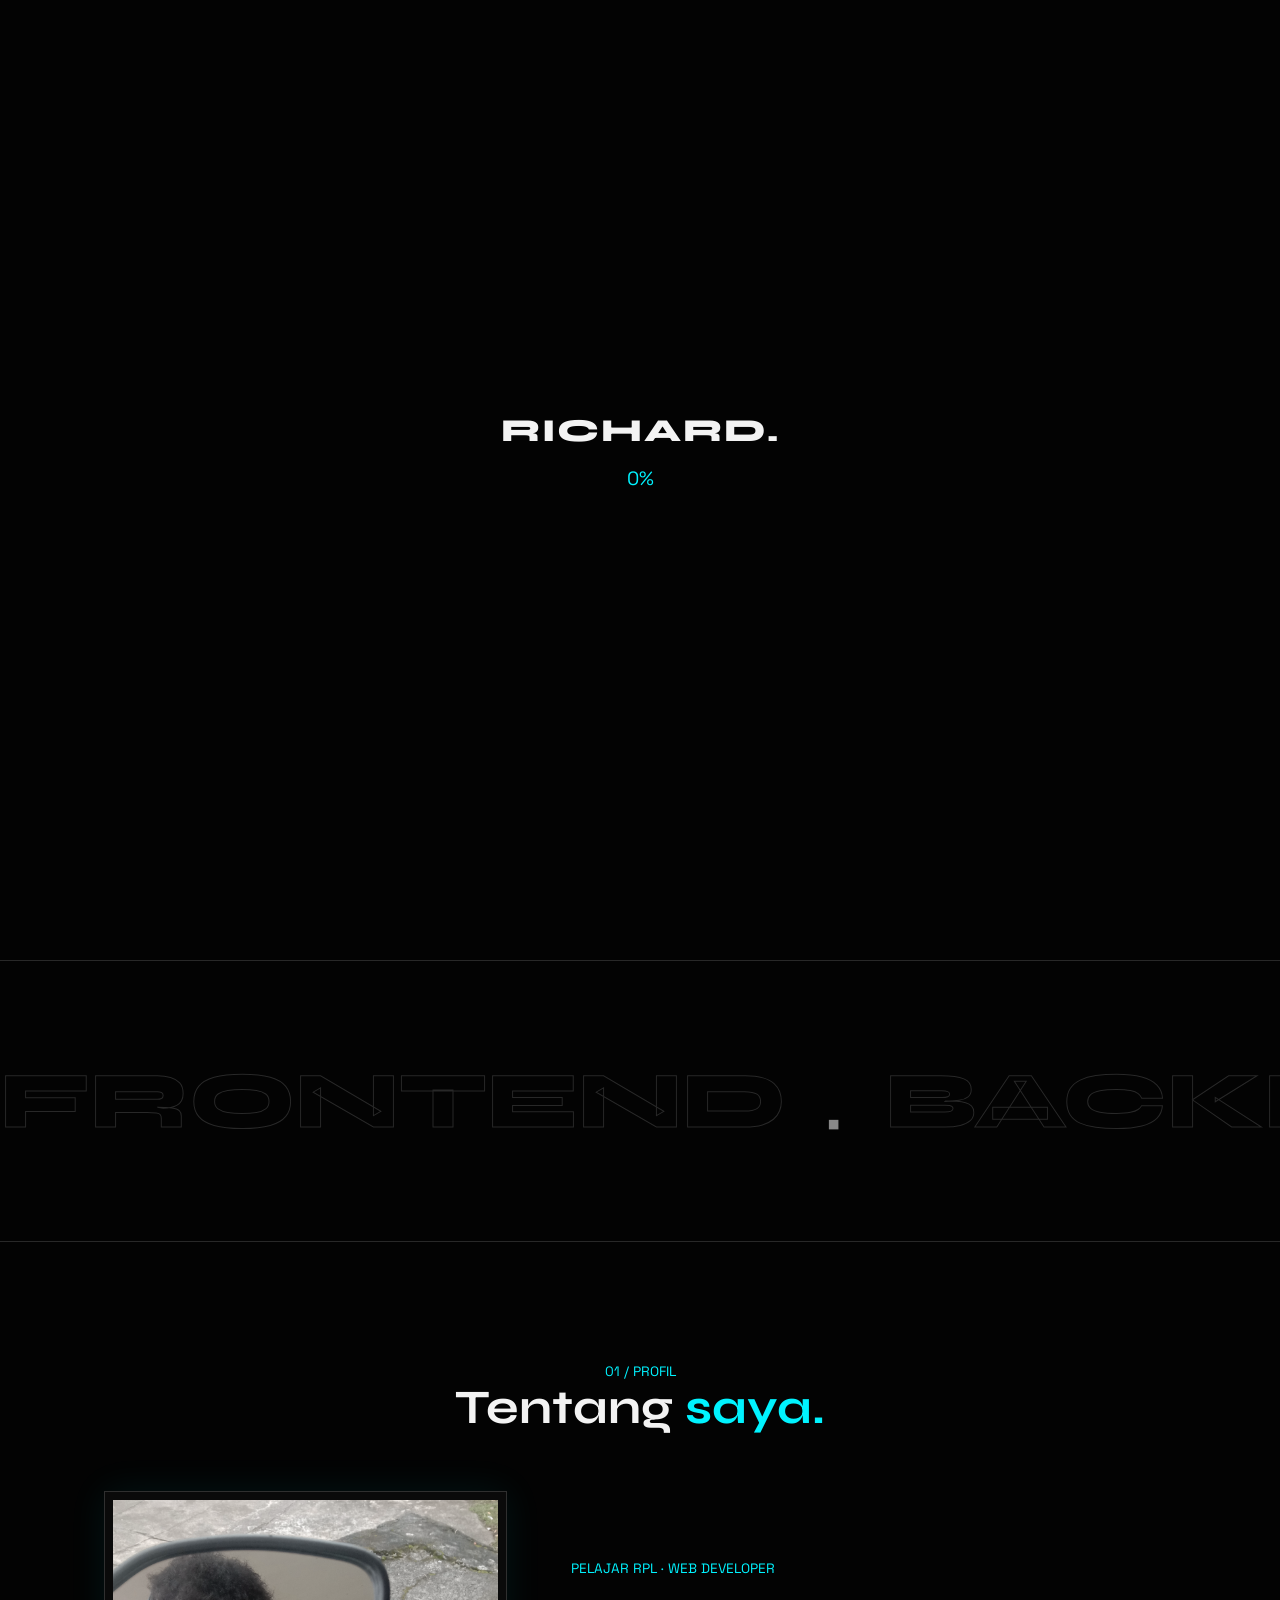
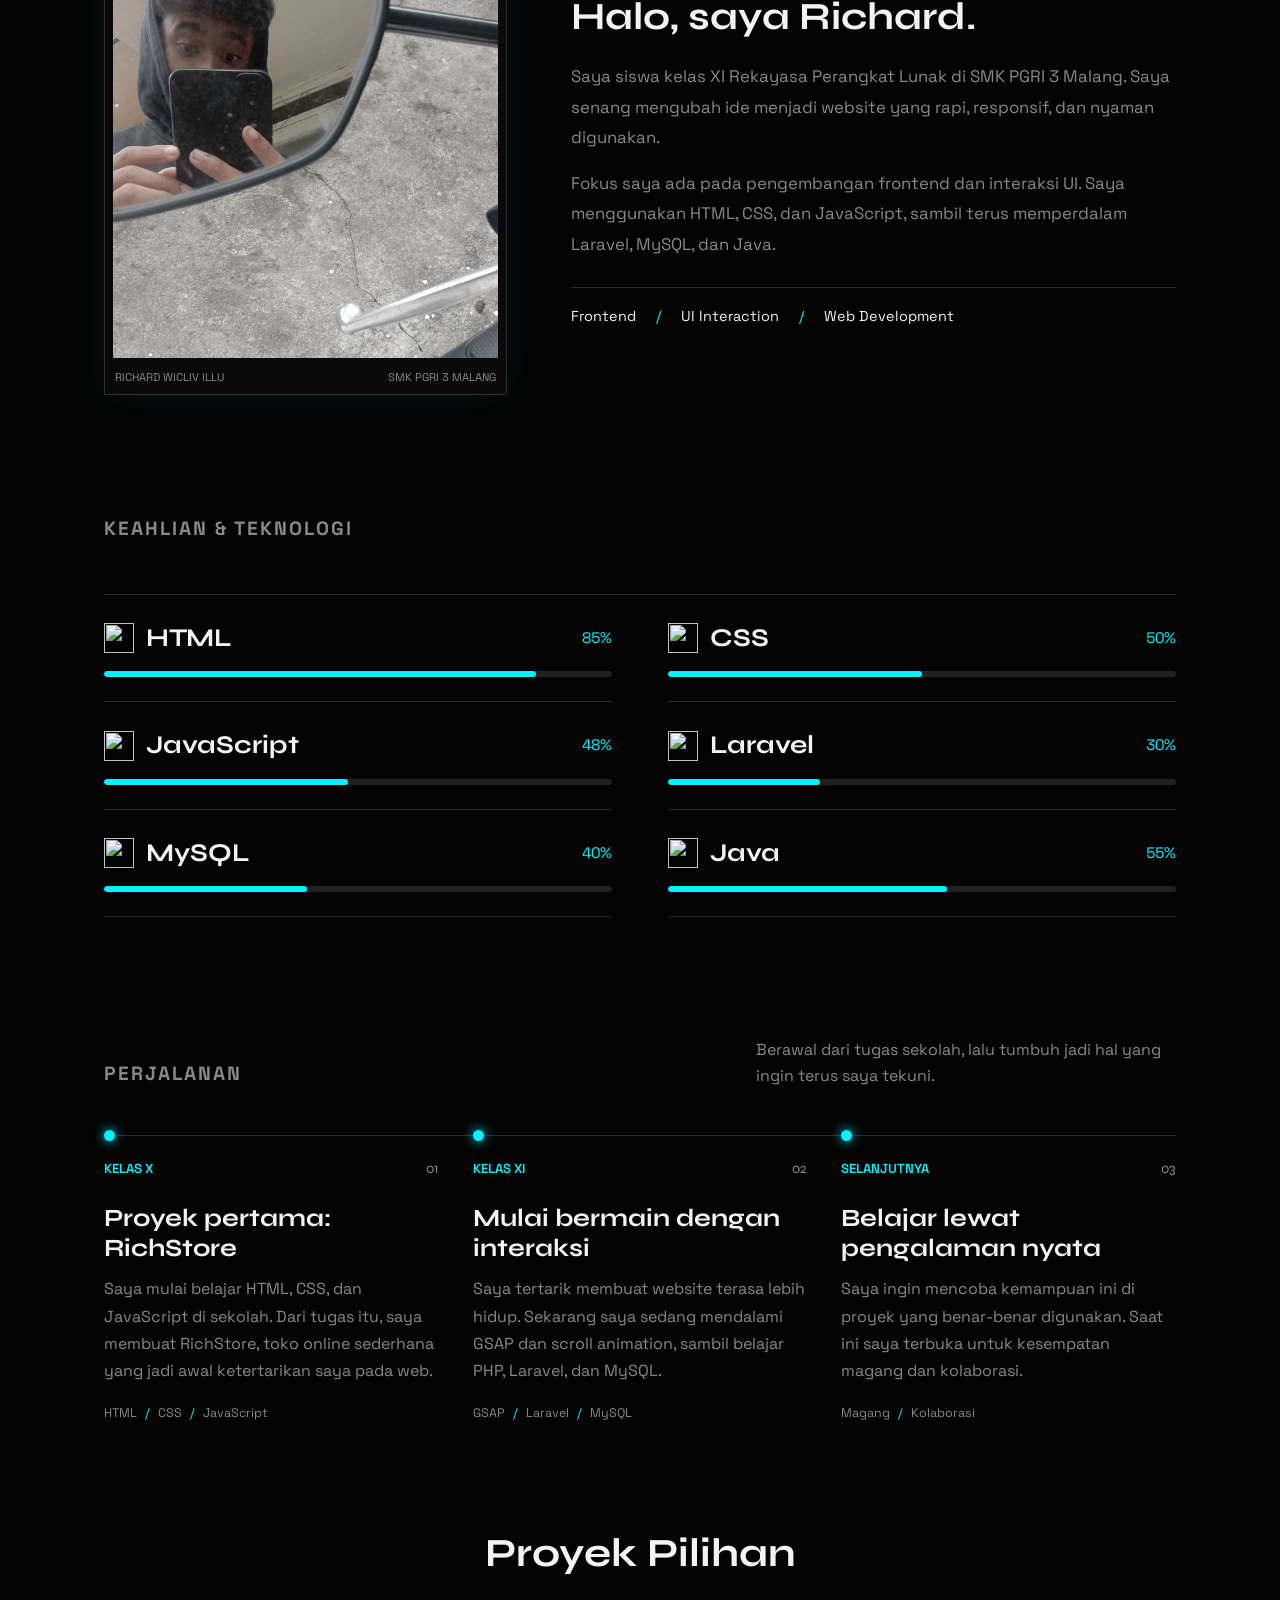
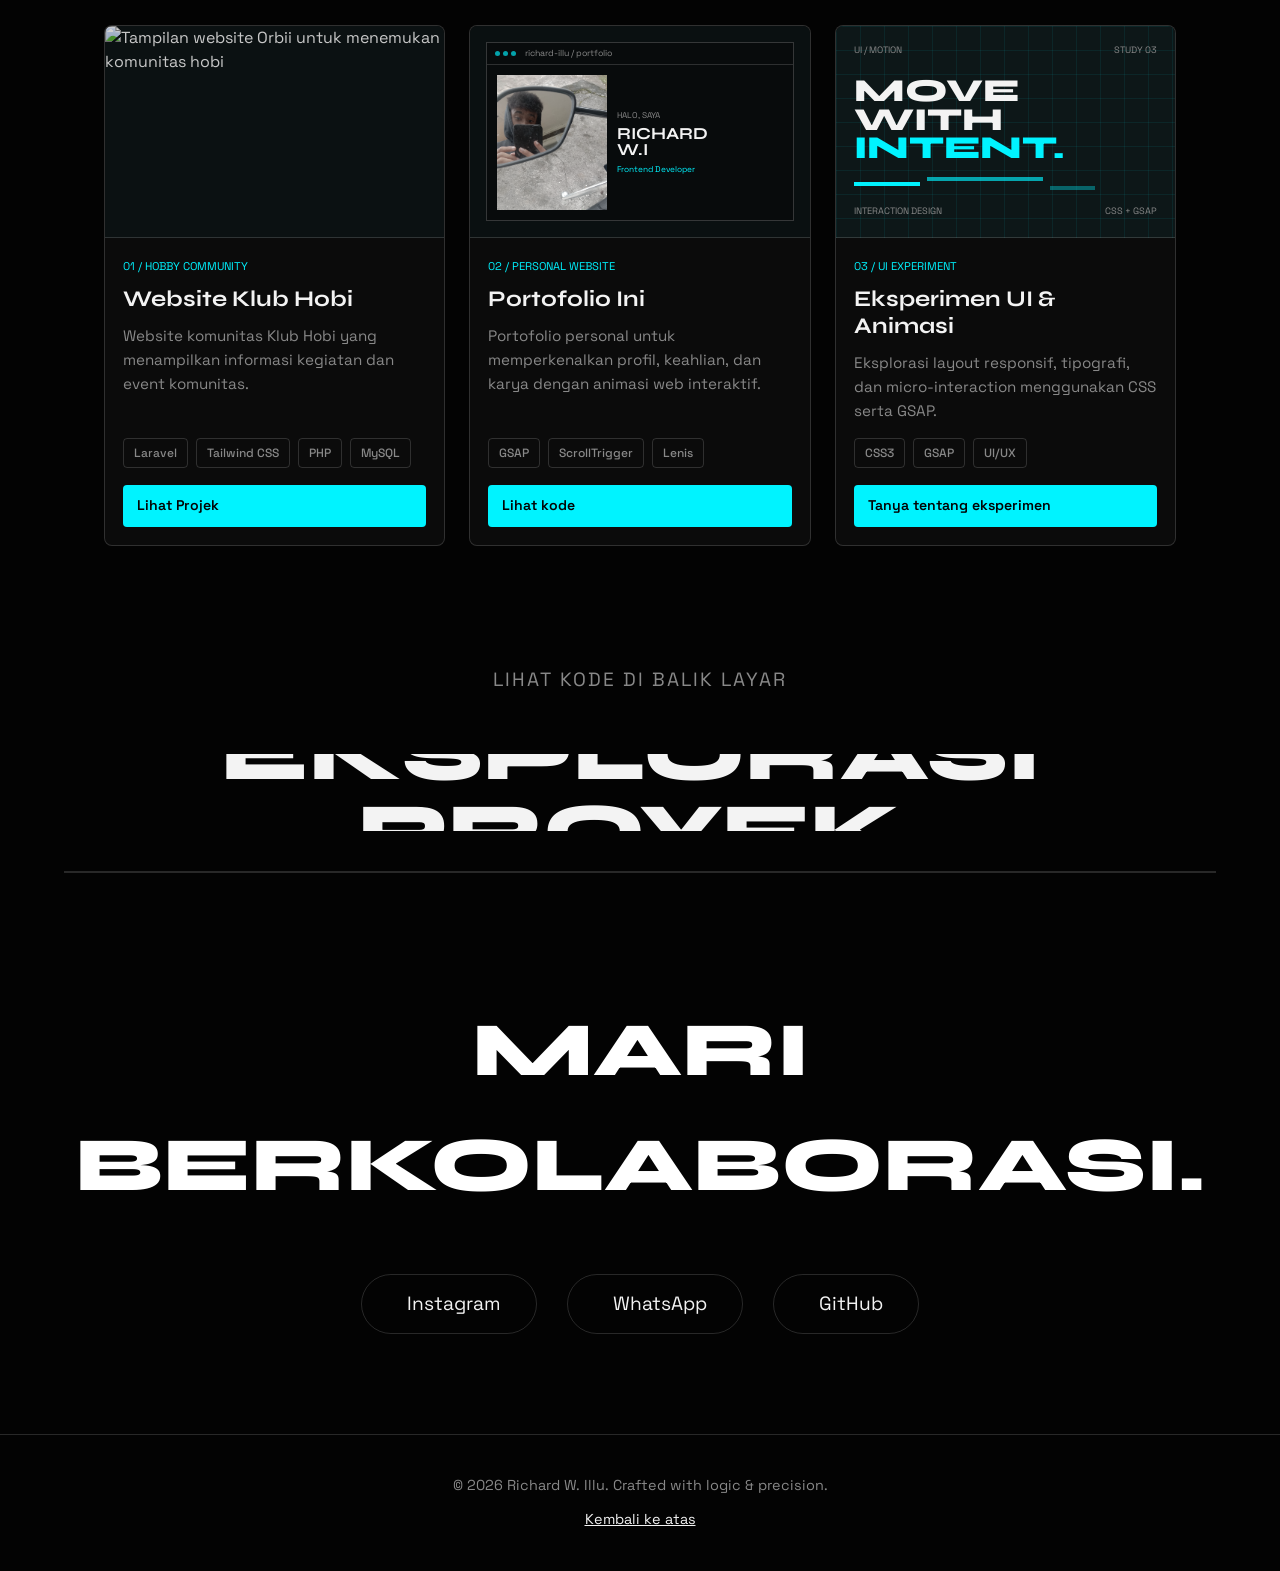
==== commit 7b24cf59: "Add initial portfolio website files including HTML, CSS, JS, and images - Created index.html for the" ====
--- a/index.html
+++ b/index.html
@@ -3,163 +3,11 @@
 <head>
     <meta charset="UTF-8">
     <meta name="viewport" content="width=device-width, initial-scale=1.0">
-    <title>Richard W. Illu | Creative Frontend Developer</title>
-    
-    <link rel="preconnect" href="https://fonts.googleapis.com">
-    <link rel="preconnect" href="https://fonts.gstatic.com" crossorigin>
-    <link href="https://fonts.googleapis.com/css2?family=Space+Grotesk:wght@400;500;600&family=Syne:wght@600;700;800&display=swap" rel="stylesheet">
-    
-    <script src="https://unpkg.com/@phosphor-icons/web"></script>
-    <script src="https://cdnjs.cloudflare.com/ajax/libs/gsap/3.12.2/gsap.min.js"></script>
-    <script src="https://cdnjs.cloudflare.com/ajax/libs/gsap/3.12.2/ScrollTrigger.min.js"></script>
-    <script src="https://unpkg.com/@studio-freight/lenis@1.0.34/dist/lenis.min.js"></script>
-    
-    <link rel="stylesheet" href="style.css">
+    <meta http-equiv="refresh" content="0; url=assets/index.html">
+    <title>Richard W. Illu | Portofolio</title>
+    <script>window.location.replace("assets/index.html");</script>
 </head>
 <body>
-    
-    <div class="preloader">
-        <div class="loader-content">
-            <span class="loader-text">RICHARD.</span>
-            <span class="loader-percentage">0%</span>
-        </div>
-    </div>
-
-    <!-- Scroll Progress Bar -->
-    <div class="scroll-progress"></div>
-
-    <!-- Custom Cursor with Text Capability -->
-    <div class="cursor"><span class="cursor-text"></span></div>
-    
-    <div class="noise-overlay"></div>
-
-    <nav class="navbar reveal-on-load">
-        <a href="#" class="logo magnetic">RICHARD.</a>
-        <div class="nav-status magnetic">
-            <span class="status-dot"></span> Available for Web Projects
-        </div>
-    </nav>
-
-    <!-- Hero Section -->
-    <section class="hero">
-        <div class="hero-wrapper">
-            <div class="profile-container reveal-on-load" data-speed="0.05">
-                <div class="profile-glow"></div>
-                <img src="icatz.jpg" alt="Richard W. Illu" class="profile-img">
-            </div>
-
-            <h1 class="hero-title">
-                <div class="line-wrap"><div class="line">LOGIC MEETS</div></div>
-                <div class="line-wrap"><div class="line text-gradient">IMAGINATION.</div></div>
-            </h1>
-            
-            <div class="hero-bottom reveal-on-load">
-                <div class="bio-text">
-                    <p>Halo, saya Richard Wicliv Illu.</p>
-                    <p>Siswa Rekayasa Perangkat Lunak (XI-RPA) di SMK PGRI 3 Malang.<br>Berfokus pada arsitektur <i>frontend</i> dan penciptaan pengalaman web interaktif yang modern.</p>
-                </div>
-            </div>
-            
-            <div class="scroll-indicator reveal-on-load">
-                <div class="mouse"></div>
-                <span>Scroll Down</span>
-            </div>
-        </div>
-    </section>
-
-    <div class="marquee-section reveal-up">
-        <div class="marquee">
-            <div class="marquee-inner">
-                <span>FRONTEND</span><span class="dot">•</span>
-                <span>BACKEND</span><span class="dot">•</span>
-                <span>UI/UX</span><span class="dot">•</span>
-                <span>ANIMATION</span><span class="dot">•</span>
-                <span>FRONTEND</span><span class="dot">•</span>
-                <span>BACKEND</span><span class="dot">•</span>
-                <span>UI/UX</span><span class="dot">•</span>
-                <span>ANIMATION</span><span class="dot">•</span>
-            </div>
-        </div>
-    </div>
-
-    <section class="skills-section reveal-up">
-        <h2 class="section-label">KEAHLIAN & TEKNOLOGI</h2>
-        <div class="skills-list">
-            <div class="skill-item">
-                <span class="skill-number">01</span>
-                <h3 class="skill-name">Frontend Architecture</h3>
-                <span class="skill-tech">HTML5, CSS3, JS, GSAP</span>
-            </div>
-            <div class="skill-item">
-                <span class="skill-number">02</span>
-                <h3 class="skill-name">Backend Logic</h3>
-                <span class="skill-tech">PHP, Laravel, Java, MySQL</span>
-            </div>
-            <div class="skill-item">
-                <span class="skill-number">03</span>
-                <h3 class="skill-name">Design & Prototyping</h3>
-                <span class="skill-tech">Figma, UI/UX Principles</span>
-            </div>
-        </div>
-    </section>
-
-    <section class="project-section reveal-up">
-        <h2 class="section-label">KARYA TERPILIH</h2>
-        
-        <div class="project-card">
-            <a href="#" target="_blank" class="project-image-container" data-cursor-text="VIEW">
-                <img src="Screenshot 2026-08-22 090315.png" alt="RichStore" class="project-img parallax-img">
-            </a>
-            
-            <div class="project-info">
-                <h3 class="project-title">RichStore</h3>
-                <p class="project-desc">Ini adalah website jual beli yang saya buat saat saya masih kelas 1 dan ini adalah tugas yang diberikan oleh pengajar untuk membuat website dan saya membuat web ini.</p>
-                <div class="project-tags">
-                    <span>HTML5</span>
-                    <span>CSS3</span>
-                    <span>JavaScript</span>
-                </div>
-            </div>
-        </div>
-    </section>
-
-    <section id="projects" class="github-cta-section reveal-up">
-        <p class="cta-subtitle">Lihat kode di balik layar</p>
-        <a href="https://github.com/richardillu942-del" target="_blank" class="giant-cta hover-reveal-trigger" data-img="https://placehold.co/800x500/111827/00f3ff?text=GitHub+Repository">
-            <div class="cta-text-wrap">
-                <span class="cta-text main-text">EKSPLORASI PROYEK</span>
-                <span class="cta-text hover-text">BUKA GITHUB SAYA</span>
-            </div>
-            <i class="ph ph-arrow-up-right cta-icon"></i>
-        </a>
-    </section>
-
-    <!-- Contact & Social Media Section -->
-    <section class="contact-section reveal-up">
-        <h2 class="contact-title">MARI BERKOLABORASI.</h2>
-        <div class="social-links">
-            <a href="https://instagram.com/richardd_cz" target="_blank" class="social-btn magnetic">
-                <i class="ph ph-instagram-logo"></i> Instagram
-            </a>
-            <a href="https://wa.me/6281317977951" target="_blank" class="social-btn magnetic">
-                <i class="ph ph-whatsapp-logo"></i> WhatsApp
-            </a>
-            <a href="https://github.com/richardillu942-del" target="_blank" class="social-btn magnetic">
-                <i class="ph ph-github-logo"></i> GitHub
-            </a>
-        </div>
-    </section>
-
-    <div class="hover-image-reveal">
-        <img src="" alt="Project Preview">
-    </div>
-
-    <footer>
-        <div class="footer-content">
-            <p>&copy; 2026 Richard W. Illu. Crafted with logic & precision.</p>
-        </div>
-    </footer>
-
-    <script src="script.js"></script>
+    <p>Membuka portofolio... Jika halaman tidak terbuka, <a href="assets/index.html">klik di sini</a>.</p>
 </body>
 </html>
